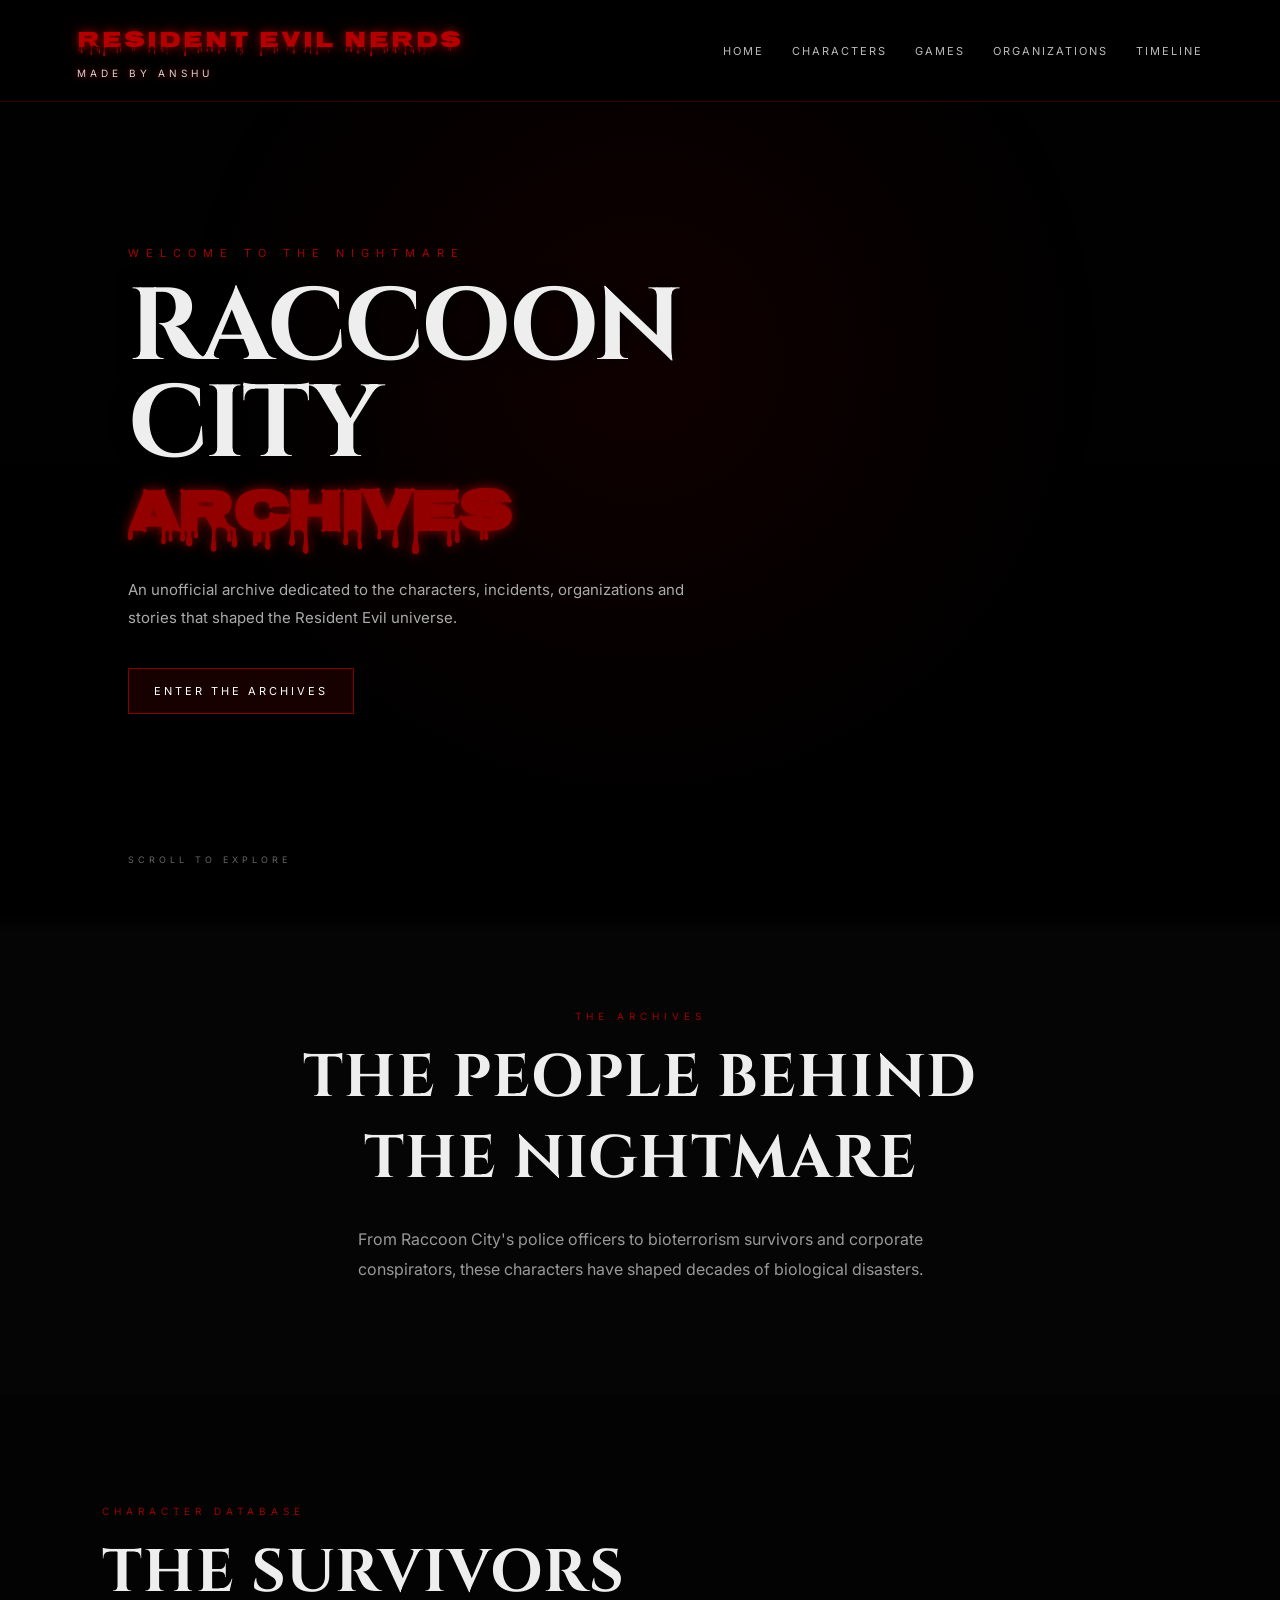
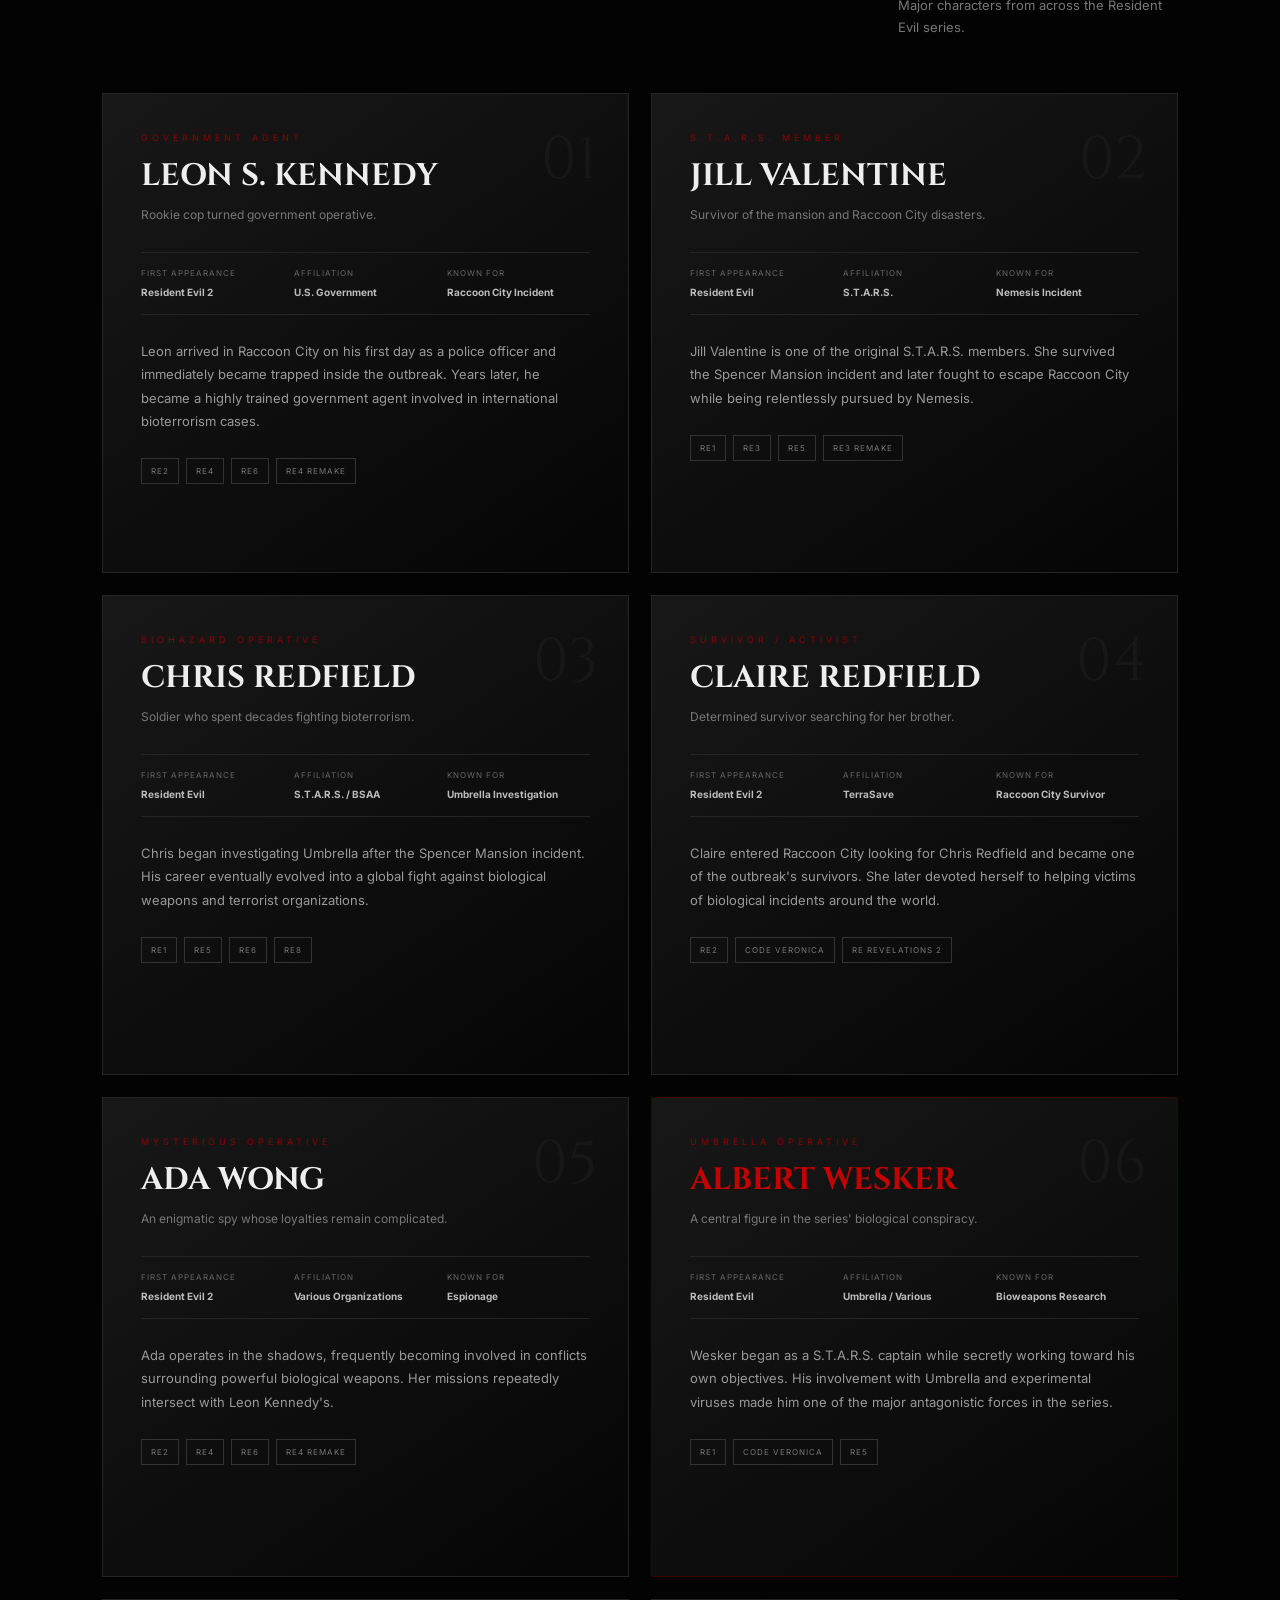
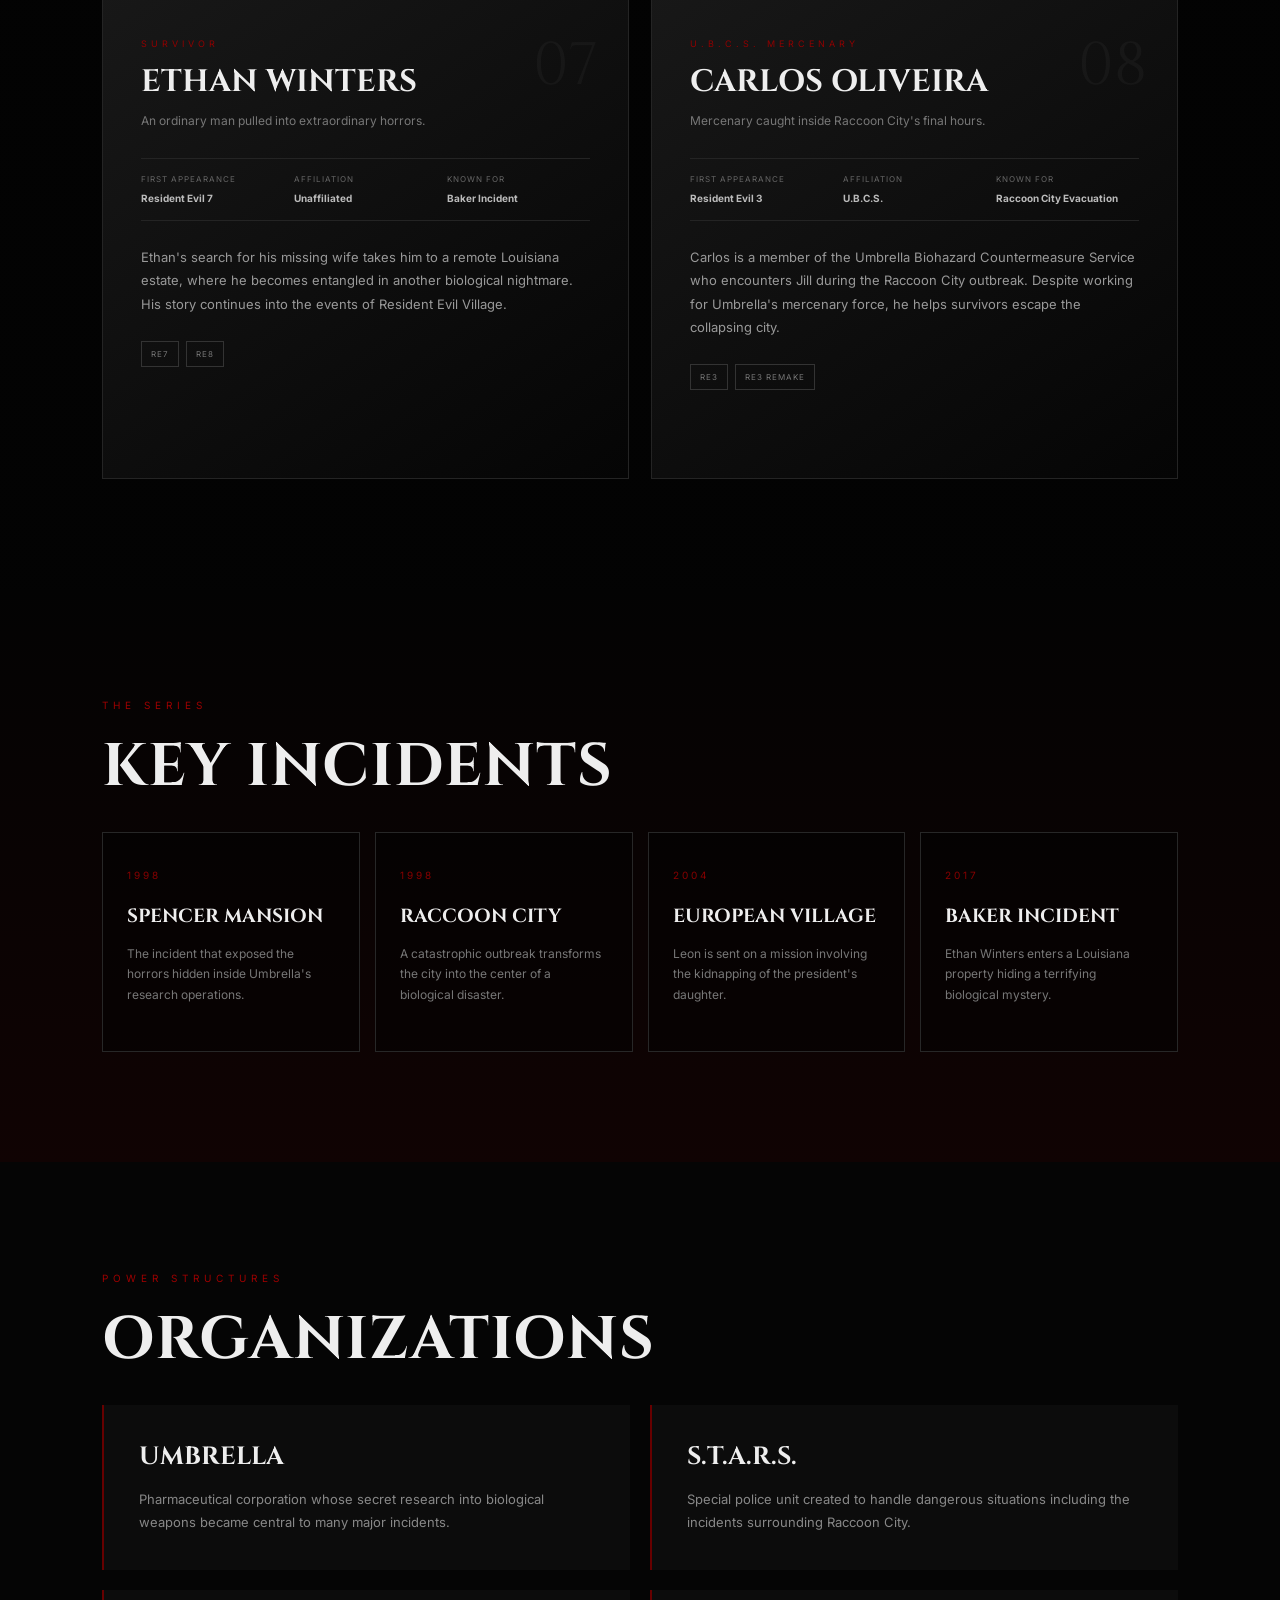
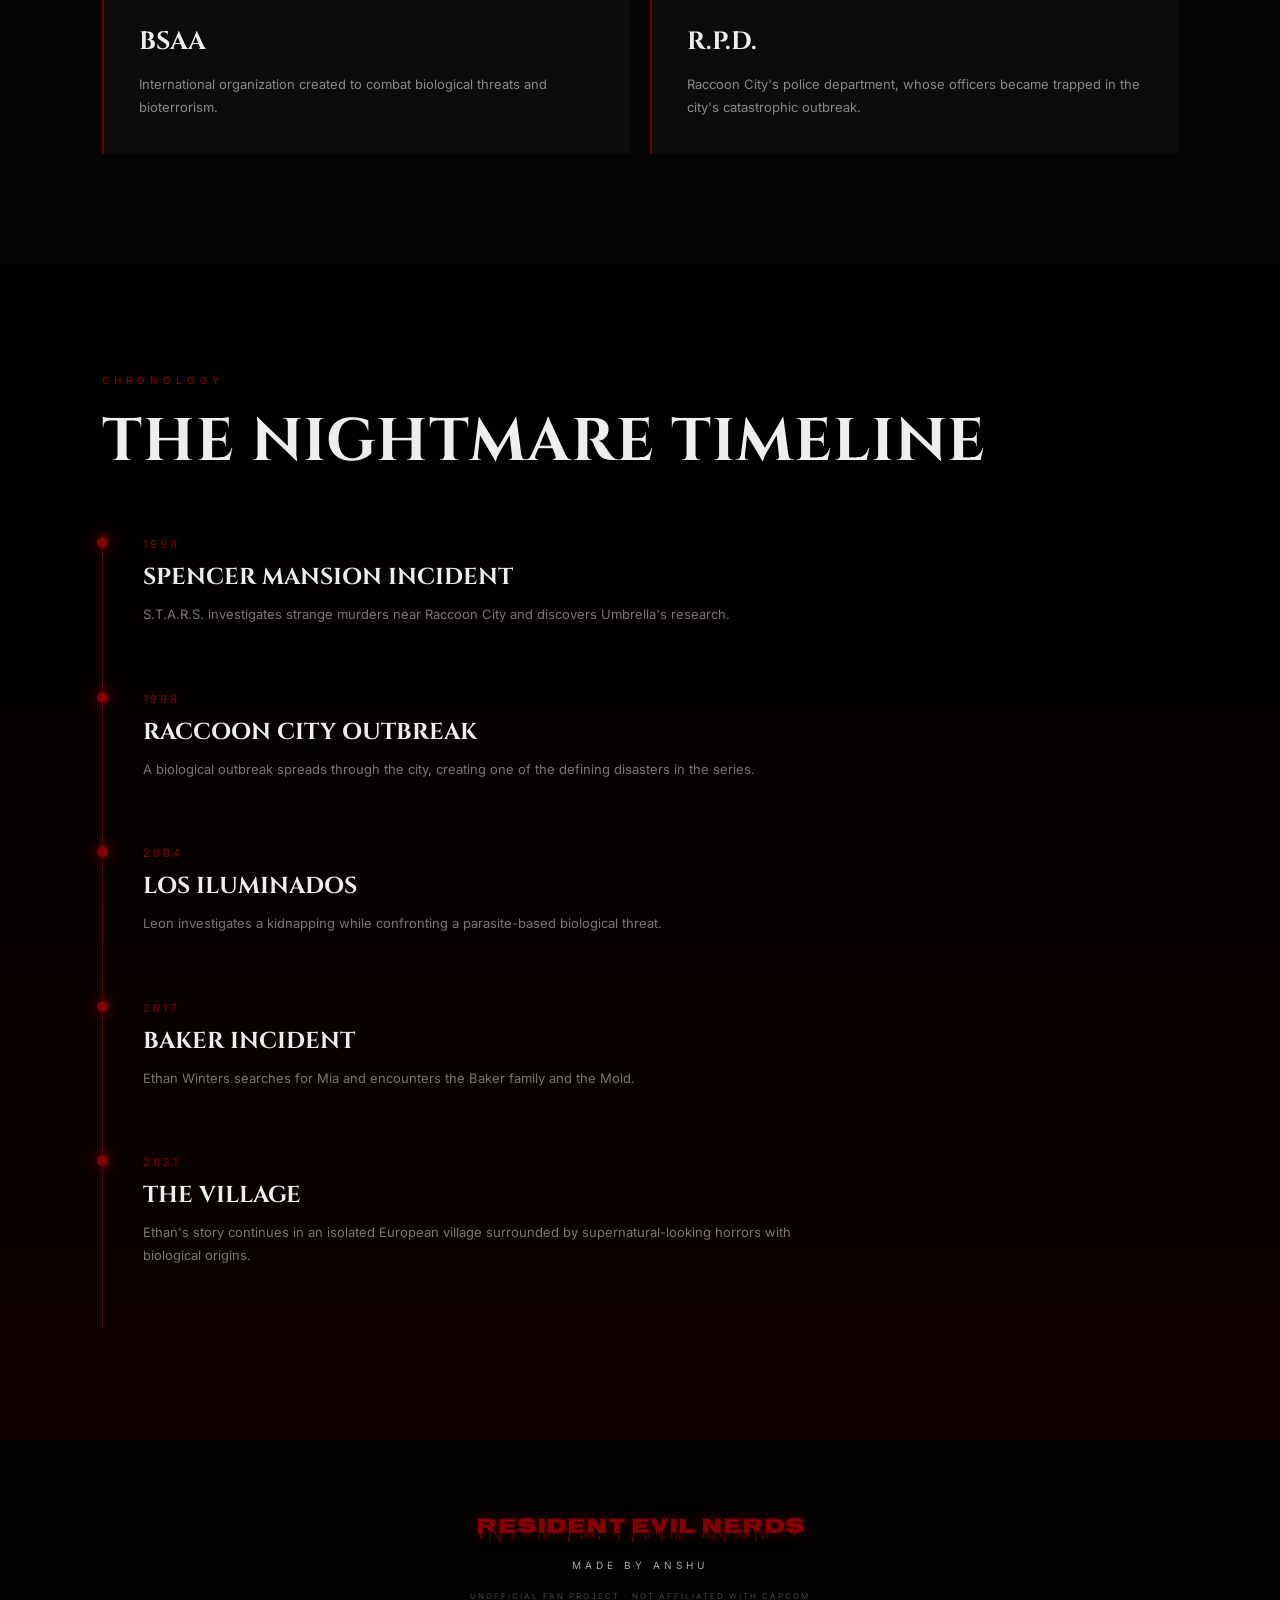
==== !DOCTYPE html.html @ 697fd1d4 "Add files via upload" ====
<!DOCTYPE html>
<html lang="en">
<head>
    <meta charset="UTF-8">
    <meta name="viewport" content="width=device-width, initial-scale=1.0">

    <title>Resident Evil Nerds | Made by Anshu</title>

    <link rel="stylesheet" href="style.css">

    <link rel="preconnect" href="https://fonts.googleapis.com">
    <link rel="preconnect" href="https://fonts.gstatic.com" crossorigin>
    <link href="https://fonts.googleapis.com/css2?family=Cinzel:wght@500;600;700;800&family=Inter:wght@300;400;500;600&family=Nosifer&display=swap" rel="stylesheet">

<link rel="stylesheet" href="website css file.css">

</head>

<body>

    <!-- DARK OVERLAY -->
    <div class="background-overlay"></div>

    <!-- NAVBAR -->
    <header class="navbar">

        <div class="brand">
            <div class="site-name">RESIDENT EVIL NERDS</div>
            <div class="creator">MADE BY ANSHU</div>
        </div>

        <nav>
            <a href="#home">HOME</a>
            <a href="#characters">CHARACTERS</a>
            <a href="#games">GAMES</a>
            <a href="#organizations">ORGANIZATIONS</a>
            <a href="#timeline">TIMELINE</a>
        </nav>

    </header>


    <!-- HERO -->
    <section class="hero" id="home">

        <div class="hero-content">

            <p class="eyebrow">WELCOME TO THE NIGHTMARE</p>

            <h1>
                RACCOON CITY
                <span>ARCHIVES</span>
            </h1>

            <p class="hero-text">
                An unofficial archive dedicated to the characters,
                incidents, organizations and stories that shaped
                the Resident Evil universe.
            </p>

            <a href="#characters" class="red-button">
                ENTER THE ARCHIVES
            </a>

        </div>

        <div class="scroll">
            SCROLL TO EXPLORE
        </div>

    </section>


    <!-- INTRO -->
    <section class="intro">

        <p class="section-label">THE ARCHIVES</p>

        <h2>THE PEOPLE BEHIND THE NIGHTMARE</h2>

        <p>
            From Raccoon City's police officers to bioterrorism
            survivors and corporate conspirators, these characters
            have shaped decades of biological disasters.
        </p>

    </section>


    <!-- CHARACTERS -->
    <section class="characters" id="characters">

        <div class="section-heading">
            <div>
                <p class="section-label">CHARACTER DATABASE</p>
                <h2>THE SURVIVORS</h2>
            </div>

            <p class="small-description">
                Major characters from across the Resident Evil series.
            </p>
        </div>


        <div class="character-grid">


            <!-- LEON -->
            <article class="character-card">

                <div class="character-number">01</div>

                <div class="character-content">

                    <p class="role">GOVERNMENT AGENT</p>

                    <h3>LEON S. KENNEDY</h3>

                    <p class="quote">
                        Rookie cop turned government operative.
                    </p>

                    <div class="info">

                        <div>
                            <span>FIRST APPEARANCE</span>
                            <strong>Resident Evil 2</strong>
                        </div>

                        <div>
                            <span>AFFILIATION</span>
                            <strong>U.S. Government</strong>
                        </div>

                        <div>
                            <span>KNOWN FOR</span>
                            <strong>Raccoon City Incident</strong>
                        </div>

                    </div>

                    <p class="bio">
                        Leon arrived in Raccoon City on his first day
                        as a police officer and immediately became
                        trapped inside the outbreak. Years later,
                        he became a highly trained government agent
                        involved in international bioterrorism cases.
                    </p>

                    <div class="games">
                        <span>RE2</span>
                        <span>RE4</span>
                        <span>RE6</span>
                        <span>RE4 REMAKE</span>
                    </div>

                </div>

            </article>


            <!-- JILL -->
            <article class="character-card">

                <div class="character-number">02</div>

                <div class="character-content">

                    <p class="role">S.T.A.R.S. MEMBER</p>

                    <h3>JILL VALENTINE</h3>

                    <p class="quote">
                        Survivor of the mansion and Raccoon City disasters.
                    </p>

                    <div class="info">

                        <div>
                            <span>FIRST APPEARANCE</span>
                            <strong>Resident Evil</strong>
                        </div>

                        <div>
                            <span>AFFILIATION</span>
                            <strong>S.T.A.R.S.</strong>
                        </div>

                        <div>
                            <span>KNOWN FOR</span>
                            <strong>Nemesis Incident</strong>
                        </div>

                    </div>

                    <p class="bio">
                        Jill Valentine is one of the original S.T.A.R.S.
                        members. She survived the Spencer Mansion incident
                        and later fought to escape Raccoon City while
                        being relentlessly pursued by Nemesis.
                    </p>

                    <div class="games">
                        <span>RE1</span>
                        <span>RE3</span>
                        <span>RE5</span>
                        <span>RE3 REMAKE</span>
                    </div>

                </div>

            </article>


            <!-- CHRIS -->
            <article class="character-card">

                <div class="character-number">03</div>

                <div class="character-content">

                    <p class="role">BIOHAZARD OPERATIVE</p>

                    <h3>CHRIS REDFIELD</h3>

                    <p class="quote">
                        Soldier who spent decades fighting bioterrorism.
                    </p>

                    <div class="info">

                        <div>
                            <span>FIRST APPEARANCE</span>
                            <strong>Resident Evil</strong>
                        </div>

                        <div>
                            <span>AFFILIATION</span>
                            <strong>S.T.A.R.S. / BSAA</strong>
                        </div>

                        <div>
                            <span>KNOWN FOR</span>
                            <strong>Umbrella Investigation</strong>
                        </div>

                    </div>

                    <p class="bio">
                        Chris began investigating Umbrella after the
                        Spencer Mansion incident. His career eventually
                        evolved into a global fight against biological
                        weapons and terrorist organizations.
                    </p>

                    <div class="games">
                        <span>RE1</span>
                        <span>RE5</span>
                        <span>RE6</span>
                        <span>RE8</span>
                    </div>

                </div>

            </article>


            <!-- CLAIRE -->
            <article class="character-card">

                <div class="character-number">04</div>

                <div class="character-content">

                    <p class="role">SURVIVOR / ACTIVIST</p>

                    <h3>CLAIRE REDFIELD</h3>

                    <p class="quote">
                        Determined survivor searching for her brother.
                    </p>

                    <div class="info">

                        <div>
                            <span>FIRST APPEARANCE</span>
                            <strong>Resident Evil 2</strong>
                        </div>

                        <div>
                            <span>AFFILIATION</span>
                            <strong>TerraSave</strong>
                        </div>

                        <div>
                            <span>KNOWN FOR</span>
                            <strong>Raccoon City Survivor</strong>
                        </div>

                    </div>

                    <p class="bio">
                        Claire entered Raccoon City looking for Chris
                        Redfield and became one of the outbreak's
                        survivors. She later devoted herself to helping
                        victims of biological incidents around the world.
                    </p>

                    <div class="games">
                        <span>RE2</span>
                        <span>CODE VERONICA</span>
                        <span>RE REVELATIONS 2</span>
                    </div>

                </div>

            </article>


            <!-- ADA -->
            <article class="character-card">

                <div class="character-number">05</div>

                <div class="character-content">

                    <p class="role">MYSTERIOUS OPERATIVE</p>

                    <h3>ADA WONG</h3>

                    <p class="quote">
                        An enigmatic spy whose loyalties remain complicated.
                    </p>

                    <div class="info">

                        <div>
                            <span>FIRST APPEARANCE</span>
                            <strong>Resident Evil 2</strong>
                        </div>

                        <div>
                            <span>AFFILIATION</span>
                            <strong>Various Organizations</strong>
                        </div>

                        <div>
                            <span>KNOWN FOR</span>
                            <strong>Espionage</strong>
                        </div>

                    </div>

                    <p class="bio">
                        Ada operates in the shadows, frequently becoming
                        involved in conflicts surrounding powerful
                        biological weapons. Her missions repeatedly
                        intersect with Leon Kennedy's.
                    </p>

                    <div class="games">
                        <span>RE2</span>
                        <span>RE4</span>
                        <span>RE6</span>
                        <span>RE4 REMAKE</span>
                    </div>

                </div>

            </article>


            <!-- WESKER -->
            <article class="character-card villain">

                <div class="character-number">06</div>

                <div class="character-content">

                    <p class="role">UMBRELLA OPERATIVE</p>

                    <h3>ALBERT WESKER</h3>

                    <p class="quote">
                        A central figure in the series' biological conspiracy.
                    </p>

                    <div class="info">

                        <div>
                            <span>FIRST APPEARANCE</span>
                            <strong>Resident Evil</strong>
                        </div>

                        <div>
                            <span>AFFILIATION</span>
                            <strong>Umbrella / Various</strong>
                        </div>

                        <div>
                            <span>KNOWN FOR</span>
                            <strong>Bioweapons Research</strong>
                        </div>

                    </div>

                    <p class="bio">
                        Wesker began as a S.T.A.R.S. captain while secretly
                        working toward his own objectives. His involvement
                        with Umbrella and experimental viruses made him one
                        of the major antagonistic forces in the series.
                    </p>

                    <div class="games">
                        <span>RE1</span>
                        <span>CODE VERONICA</span>
                        <span>RE5</span>
                    </div>

                </div>

            </article>


            <!-- ETHAN -->
            <article class="character-card">

                <div class="character-number">07</div>

                <div class="character-content">

                    <p class="role">SURVIVOR</p>

                    <h3>ETHAN WINTERS</h3>

                    <p class="quote">
                        An ordinary man pulled into extraordinary horrors.
                    </p>

                    <div class="info">

                        <div>
                            <span>FIRST APPEARANCE</span>
                            <strong>Resident Evil 7</strong>
                        </div>

                        <div>
                            <span>AFFILIATION</span>
                            <strong>Unaffiliated</strong>
                        </div>

                        <div>
                            <span>KNOWN FOR</span>
                            <strong>Baker Incident</strong>
                        </div>

                    </div>

                    <p class="bio">
                        Ethan's search for his missing wife takes him to
                        a remote Louisiana estate, where he becomes
                        entangled in another biological nightmare.
                        His story continues into the events of Resident Evil Village.
                    </p>

                    <div class="games">
                        <span>RE7</span>
                        <span>RE8</span>
                    </div>

                </div>

            </article>


            <!-- CARLOS -->
            <article class="character-card">

                <div class="character-number">08</div>

                <div class="character-content">

                    <p class="role">U.B.C.S. MERCENARY</p>

                    <h3>CARLOS OLIVEIRA</h3>

                    <p class="quote">
                        Mercenary caught inside Raccoon City's final hours.
                    </p>

                    <div class="info">

                        <div>
                            <span>FIRST APPEARANCE</span>
                            <strong>Resident Evil 3</strong>
                        </div>

                        <div>
                            <span>AFFILIATION</span>
                            <strong>U.B.C.S.</strong>
                        </div>

                        <div>
                            <span>KNOWN FOR</span>
                            <strong>Raccoon City Evacuation</strong>
                        </div>

                    </div>

                    <p class="bio">
                        Carlos is a member of the Umbrella Biohazard
                        Countermeasure Service who encounters Jill during
                        the Raccoon City outbreak. Despite working for
                        Umbrella's mercenary force, he helps survivors
                        escape the collapsing city.
                    </p>

                    <div class="games">
                        <span>RE3</span>
                        <span>RE3 REMAKE</span>
                    </div>

                </div>

            </article>

        </div>

    </section>


    <!-- GAMES -->
    <section class="games-section" id="games">

        <p class="section-label">THE SERIES</p>

        <h2>KEY INCIDENTS</h2>

        <div class="game-grid">

            <div class="game-box">
                <span>1998</span>
                <h3>SPENCER MANSION</h3>
                <p>
                    The incident that exposed the horrors hidden inside
                    Umbrella's research operations.
                </p>
            </div>

            <div class="game-box">
                <span>1998</span>
                <h3>RACCOON CITY</h3>
                <p>
                    A catastrophic outbreak transforms the city into
                    the center of a biological disaster.
                </p>
            </div>

            <div class="game-box">
                <span>2004</span>
                <h3>EUROPEAN VILLAGE</h3>
                <p>
                    Leon is sent on a mission involving the kidnapping
                    of the president's daughter.
                </p>
            </div>

            <div class="game-box">
                <span>2017</span>
                <h3>BAKER INCIDENT</h3>
                <p>
                    Ethan Winters enters a Louisiana property hiding
                    a terrifying biological mystery.
                </p>
            </div>

        </div>

    </section>


    <!-- ORGANIZATIONS -->
    <section class="organizations" id="organizations">

        <p class="section-label">POWER STRUCTURES</p>

        <h2>ORGANIZATIONS</h2>

        <div class="org-grid">

            <div class="org-card">
                <h3>UMBRELLA</h3>
                <p>
                    Pharmaceutical corporation whose secret research
                    into biological weapons became central to many
                    major incidents.
                </p>
            </div>

            <div class="org-card">
                <h3>S.T.A.R.S.</h3>
                <p>
                    Special police unit created to handle dangerous
                    situations including the incidents surrounding
                    Raccoon City.
                </p>
            </div>

            <div class="org-card">
                <h3>BSAA</h3>
                <p>
                    International organization created to combat
                    biological threats and bioterrorism.
                </p>
            </div>

            <div class="org-card">
                <h3>R.P.D.</h3>
                <p>
                    Raccoon City's police department, whose officers
                    became trapped in the city's catastrophic outbreak.
                </p>
            </div>

        </div>

    </section>


    <!-- TIMELINE -->
    <section class="timeline" id="timeline">

        <p class="section-label">CHRONOLOGY</p>

        <h2>THE NIGHTMARE TIMELINE</h2>

        <div class="timeline-container">

            <div class="timeline-item">
                <span>1998</span>
                <h3>SPENCER MANSION INCIDENT</h3>
                <p>
                    S.T.A.R.S. investigates strange murders near
                    Raccoon City and discovers Umbrella's research.
                </p>
            </div>

            <div class="timeline-item">
                <span>1998</span>
                <h3>RACCOON CITY OUTBREAK</h3>
                <p>
                    A biological outbreak spreads through the city,
                    creating one of the defining disasters in the series.
                </p>
            </div>

            <div class="timeline-item">
                <span>2004</span>
                <h3>LOS ILUMINADOS</h3>
                <p>
                    Leon investigates a kidnapping while confronting
                    a parasite-based biological threat.
                </p>
            </div>

            <div class="timeline-item">
                <span>2017</span>
                <h3>BAKER INCIDENT</h3>
                <p>
                    Ethan Winters searches for Mia and encounters
                    the Baker family and the Mold.
                </p>
            </div>

            <div class="timeline-item">
                <span>2021</span>
                <h3>THE VILLAGE</h3>
                <p>
                    Ethan's story continues in an isolated European
                    village surrounded by supernatural-looking horrors
                    with biological origins.
                </p>
            </div>

        </div>

    </section>


    <!-- FOOTER -->
    <footer>

        <div class="footer-logo">
            RESIDENT EVIL NERDS
        </div>

        <p>MADE BY ANSHU</p>

        <span>
            UNOFFICIAL FAN PROJECT · NOT AFFILIATED WITH CAPCOM
        </span>

    </footer>

</body>
</html>
---- website css file.css ----
* {
    margin: 0;
    padding: 0;
    box-sizing: border-box;
}

html {
    scroll-behavior: smooth;
}

body {
    background: #050505;
    color: #eeeeee;
    font-family: "Inter", sans-serif;
    overflow-x: hidden;
}


/* =========================
   BACKGROUND
========================= */

body::before {
    content: "";
    position: fixed;
    inset: 0;

    background-image:
        linear-gradient(
            rgba(0, 0, 0, 0.72),
            rgba(0, 0, 0, 0.88)
        ),
        url("https://images.unsplash.com/photo-1519501025264-65ba15a82390?auto=format&fit=crop&w=2400&q=80");

    background-size: cover;
    background-position: center;

    filter: blur(3px);

    transform: scale(1.05);

    z-index: -3;
}

.background-overlay {
    position: fixed;
    inset: 0;

    background:
        radial-gradient(
            circle at 50% 40%,
            rgba(90, 0, 0, 0.18),
            transparent 55%
        );

    pointer-events: none;

    z-index: -2;
}


/* =========================
   NAVBAR
========================= */

.navbar {
    position: fixed;
    top: 0;
    left: 0;

    width: 100%;

    padding: 22px 6%;

    display: flex;
    justify-content: space-between;
    align-items: center;

    background: rgba(0, 0, 0, 0.72);

    border-bottom: 1px solid rgba(255, 0, 0, 0.18);

    backdrop-filter: blur(12px);

    z-index: 100;
}

.brand {
    text-align: left;
}

.site-name {
    font-family: "Nosifer", cursive;

    color: #b40000;

    font-size: 23px;

    letter-spacing: 2px;

    text-shadow:
        0 0 8px rgba(180, 0, 0, 0.8),
        0 0 25px rgba(120, 0, 0, 0.5);
}

.creator {
    margin-top: 5px;

    font-size: 10px;

    letter-spacing: 4px;

    color: #d5d5d5;

    text-shadow:
        0 0 7px rgba(255, 0, 0, 0.7);
}

nav {
    display: flex;
    gap: 28px;
}

nav a {
    color: #bbbbbb;

    text-decoration: none;

    font-size: 11px;

    letter-spacing: 2px;

    transition: 0.3s;
}

nav a:hover {
    color: #d00000;

    text-shadow:
        0 0 10px rgba(255, 0, 0, 0.7);
}


/* =========================
   HERO
========================= */

.hero {
    min-height: 100vh;

    display: flex;
    align-items: center;

    padding: 140px 10% 80px;

    position: relative;
}

.hero-content {
    max-width: 780px;
}

.eyebrow {
    color: #a50000;

    letter-spacing: 7px;

    font-size: 11px;

    margin-bottom: 20px;
}

.hero h1 {
    font-family: "Cinzel", serif;

    font-size: clamp(55px, 8vw, 110px);

    line-height: 0.95;

    letter-spacing: -3px;

    color: #eeeeee;

    text-shadow:
        0 0 20px rgba(0, 0, 0, 1);
}

.hero h1 span {
    display: block;

    color: #920000;

    font-family: "Nosifer", cursive;

    font-size: 0.58em;

    margin-top: 15px;

    text-shadow:
        0 0 12px rgba(170, 0, 0, 0.8);
}

.hero-text {
    max-width: 600px;

    margin-top: 30px;

    color: #aaa;

    font-size: 15px;

    line-height: 1.9;
}

.red-button {
    display: inline-block;

    margin-top: 35px;

    padding: 15px 25px;

    border: 1px solid #850000;

    background: rgba(100, 0, 0, 0.22);

    color: white;

    text-decoration: none;

    font-size: 11px;

    letter-spacing: 3px;

    transition: 0.3s;
}

.red-button:hover {
    background: #850000;

    box-shadow:
        0 0 25px rgba(160, 0, 0, 0.5);
}

.scroll {
    position: absolute;

    bottom: 35px;
    left: 10%;

    color: #666;

    font-size: 9px;

    letter-spacing: 4px;
}


/* =========================
   GENERAL SECTIONS
========================= */

section {
    padding: 110px 8%;
}

.section-label {
    color: #9d0000;

    font-size: 10px;

    letter-spacing: 5px;

    margin-bottom: 15px;
}

h2 {
    font-family: "Cinzel", serif;

    font-size: clamp(35px, 5vw, 60px);

    letter-spacing: 1px;

    margin-bottom: 25px;
}

.intro {
    max-width: 900px;

    margin: auto;

    text-align: center;
}

.intro > p:last-child {
    color: #999;

    line-height: 1.9;

    max-width: 650px;

    margin: auto;
}


/* =========================
   CHARACTER SECTION
========================= */

.characters {
    background:
        linear-gradient(
            rgba(3, 3, 3, 0.93),
            rgba(3, 3, 3, 0.96)
        );
}

.section-heading {
    display: flex;

    justify-content: space-between;

    align-items: end;

    margin-bottom: 55px;
}

.small-description {
    max-width: 280px;

    color: #777;

    line-height: 1.7;

    font-size: 13px;
}

.character-grid {
    display: grid;

    grid-template-columns: repeat(2, 1fr);

    gap: 22px;
}

.character-card {
    position: relative;

    min-height: 480px;

    padding: 38px;

    background:
        linear-gradient(
            145deg,
            rgba(25, 25, 25, 0.94),
            rgba(5, 5, 5, 0.98)
        );

    border: 1px solid #242424;

    overflow: hidden;

    transition: 0.4s;
}

.character-card::before {
    content: "";

    position: absolute;

    top: 0;
    left: 0;

    width: 3px;
    height: 100%;

    background: #790000;

    box-shadow:
        0 0 20px rgba(180, 0, 0, 0.5);

    transform: scaleY(0);

    transform-origin: top;

    transition: 0.4s;
}

.character-card:hover {
    transform: translateY(-5px);

    border-color: #550000;

    box-shadow:
        0 20px 60px rgba(0, 0, 0, 0.7);
}

.character-card:hover::before {
    transform: scaleY(1);
}

.character-number {
    position: absolute;

    right: 30px;
    top: 25px;

    font-family: "Cinzel", serif;

    font-size: 60px;

    color: rgba(255, 255, 255, 0.035);
}

.character-content {
    position: relative;

    z-index: 2;
}

.role {
    color: #8f0000;

    font-size: 9px;

    letter-spacing: 4px;

    margin-bottom: 12px;
}

.character-card h3 {
    font-family: "Cinzel", serif;

    font-size: 31px;

    margin-bottom: 10px;
}

.quote {
    color: #777;

    font-size: 12px;

    margin-bottom: 30px;
}

.info {
    display: grid;

    grid-template-columns: repeat(3, 1fr);

    gap: 10px;

    padding: 15px 0;

    border-top: 1px solid #242424;
    border-bottom: 1px solid #242424;
}

.info span {
    display: block;

    font-size: 8px;

    letter-spacing: 1px;

    color: #666;

    margin-bottom: 7px;
}

.info strong {
    display: block;

    font-size: 10px;

    color: #bbb;

    line-height: 1.4;
}

.bio {
    color: #999;

    line-height: 1.8;

    font-size: 13px;

    margin-top: 25px;
}

.games {
    display: flex;

    flex-wrap: wrap;

    gap: 7px;

    margin-top: 25px;
}

.games span {
    border: 1px solid #333;

    padding: 7px 9px;

    font-size: 8px;

    letter-spacing: 1px;

    color: #777;
}

.villain {
    border-color: #360000;
}

.villain h3 {
    color: #c40000;
}


/* =========================
   GAMES
========================= */

.games-section {
    background:
        linear-gradient(
            180deg,
            #030303,
            #100303
        );
}

.game-grid {
    display: grid;

    grid-template-columns: repeat(4, 1fr);

    gap: 15px;
}

.game-box {
    padding: 30px 24px;

    border: 1px solid #272727;

    background: rgba(0, 0, 0, 0.45);

    min-height: 220px;

    transition: 0.3s;
}

.game-box:hover {
    border-color: #720000;

    background: rgba(70, 0, 0, 0.12);
}

.game-box span {
    color: #870000;

    font-size: 10px;

    letter-spacing: 3px;
}

.game-box h3 {
    font-family: "Cinzel", serif;

    font-size: 19px;

    margin: 20px 0 15px;
}

.game-box p {
    color: #777;

    line-height: 1.7;

    font-size: 12px;
}


/* =========================
   ORGANIZATIONS
========================= */

.organizations {
    background: #050505;
}

.org-grid {
    display: grid;

    grid-template-columns: repeat(2, 1fr);

    gap: 20px;
}

.org-card {
    padding: 35px;

    border-left: 2px solid #670000;

    background: #0c0c0c;
}

.org-card h3 {
    font-family: "Cinzel", serif;

    font-size: 25px;

    margin-bottom: 15px;
}

.org-card p {
    color: #888;

    line-height: 1.8;

    font-size: 13px;
}


/* =========================
   TIMELINE
========================= */

.timeline {
    background:
        linear-gradient(
            rgba(0, 0, 0, 0.95),
            rgba(15, 0, 0, 0.9)
        );
}

.timeline-container {
    max-width: 900px;

    margin-top: 50px;

    border-left: 1px solid #570000;

    padding-left: 40px;
}

.timeline-item {
    position: relative;

    padding: 0 0 60px;
}

.timeline-item::before {
    content: "";

    position: absolute;

    left: -46px;
    top: 5px;

    width: 11px;
    height: 11px;

    border-radius: 50%;

    background: #830000;

    box-shadow:
        0 0 15px rgba(200, 0, 0, 0.8);
}

.timeline-item span {
    color: #8d0000;

    font-size: 11px;

    letter-spacing: 3px;
}

.timeline-item h3 {
    font-family: "Cinzel", serif;

    margin: 10px 0;

    font-size: 23px;
}

.timeline-item p {
    color: #777;

    max-width: 650px;

    line-height: 1.8;

    font-size: 13px;
}


/* =========================
   FOOTER
========================= */

footer {
    padding: 70px 20px;

    text-align: center;

    background: #020202;

    border-top: 1px solid #210000;
}

.footer-logo {
    font-family: "Nosifer", cursive;

    color: #850000;

    font-size: 22px;

    text-shadow:
        0 0 15px rgba(150, 0, 0, 0.5);
}

footer p {
    margin-top: 12px;

    font-size: 10px;

    letter-spacing: 4px;

    color: #aaa;
}

footer span {
    display: block;

    margin-top: 20px;

    color: #444;

    font-size: 8px;

    letter-spacing: 2px;
}


/* =========================
   MOBILE
========================= */

@media (max-width: 900px) {

    .navbar {
        padding: 18px 5%;

        flex-direction: column;

        gap: 15px;
    }

    nav {
        gap: 14px;

        flex-wrap: wrap;

        justify-content: center;
    }

    nav a {
        font-size: 8px;
    }

    .hero {
        padding: 160px 7% 100px;
    }

    section {
        padding: 80px 6%;
    }

    .character-grid {
        grid-template-columns: 1fr;
    }

    .game-grid {
        grid-template-columns: repeat(2, 1fr);
    }

    .section-heading {
        display: block;
    }

    .small-description {
        margin-top: 15px;
    }
}


@media (max-width: 600px) {

    .site-name {
        font-size: 16px;
    }

    .creator {
        font-size: 8px;
    }

    .hero h1 {
        font-size: 45px;
    }

    .character-card {
        padding: 25px;
    }

    .character-card h3 {
        font-size: 25px;
    }

    .info {
        grid-template-columns: 1fr;
    }

    .game-grid,
    .org-grid {
        grid-template-columns: 1fr;
    }

}
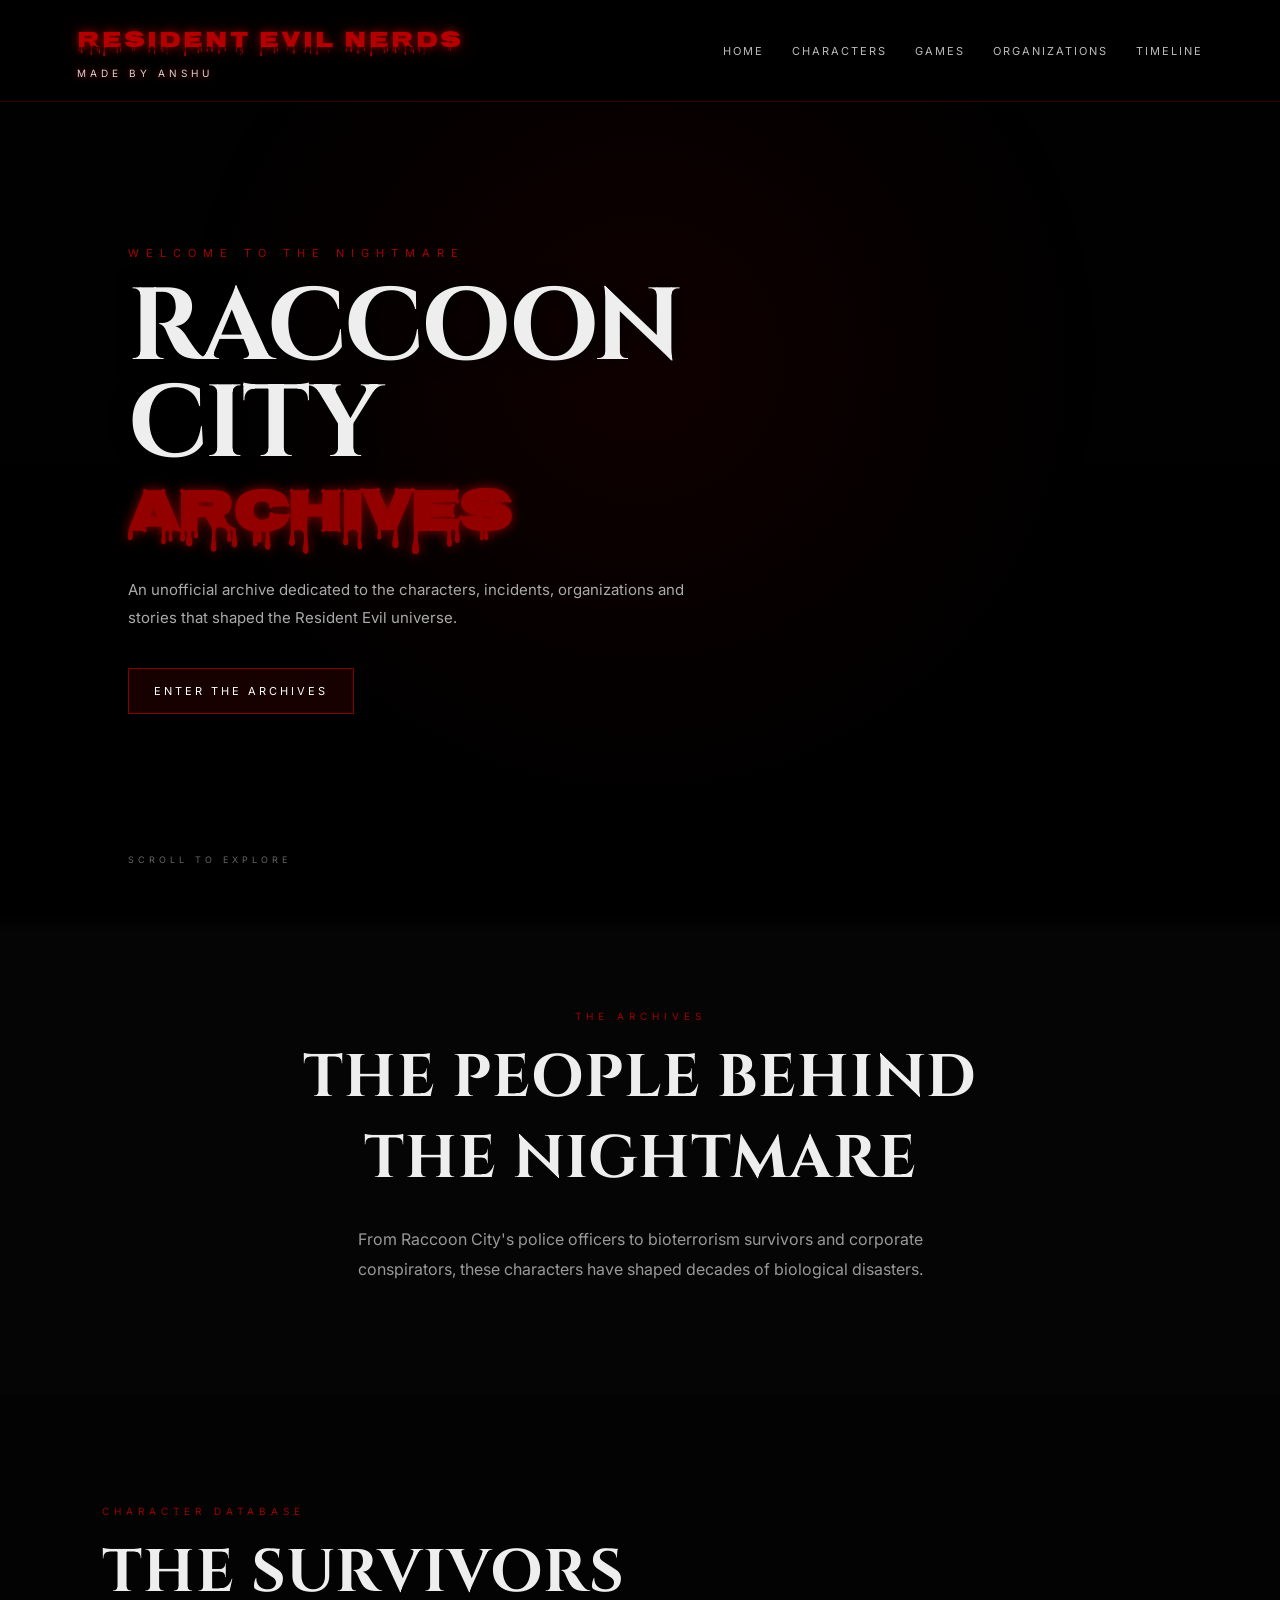
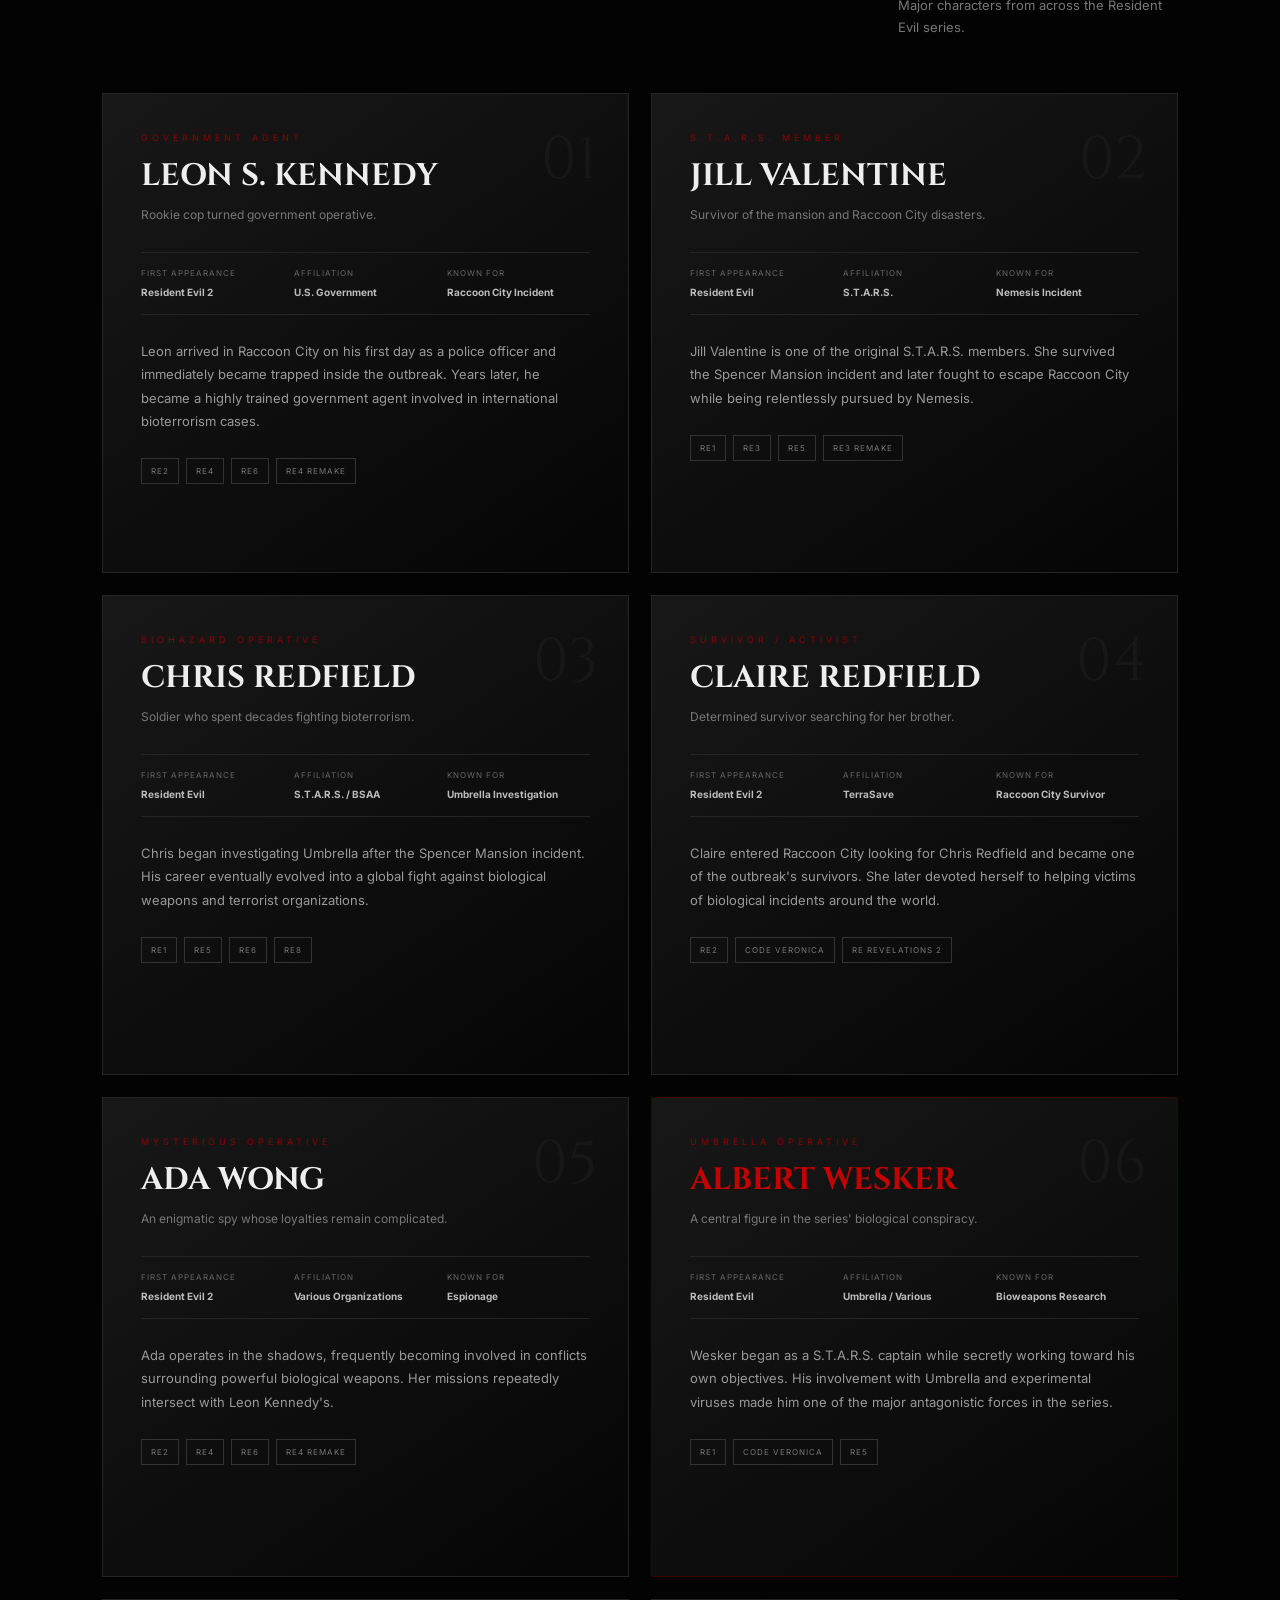
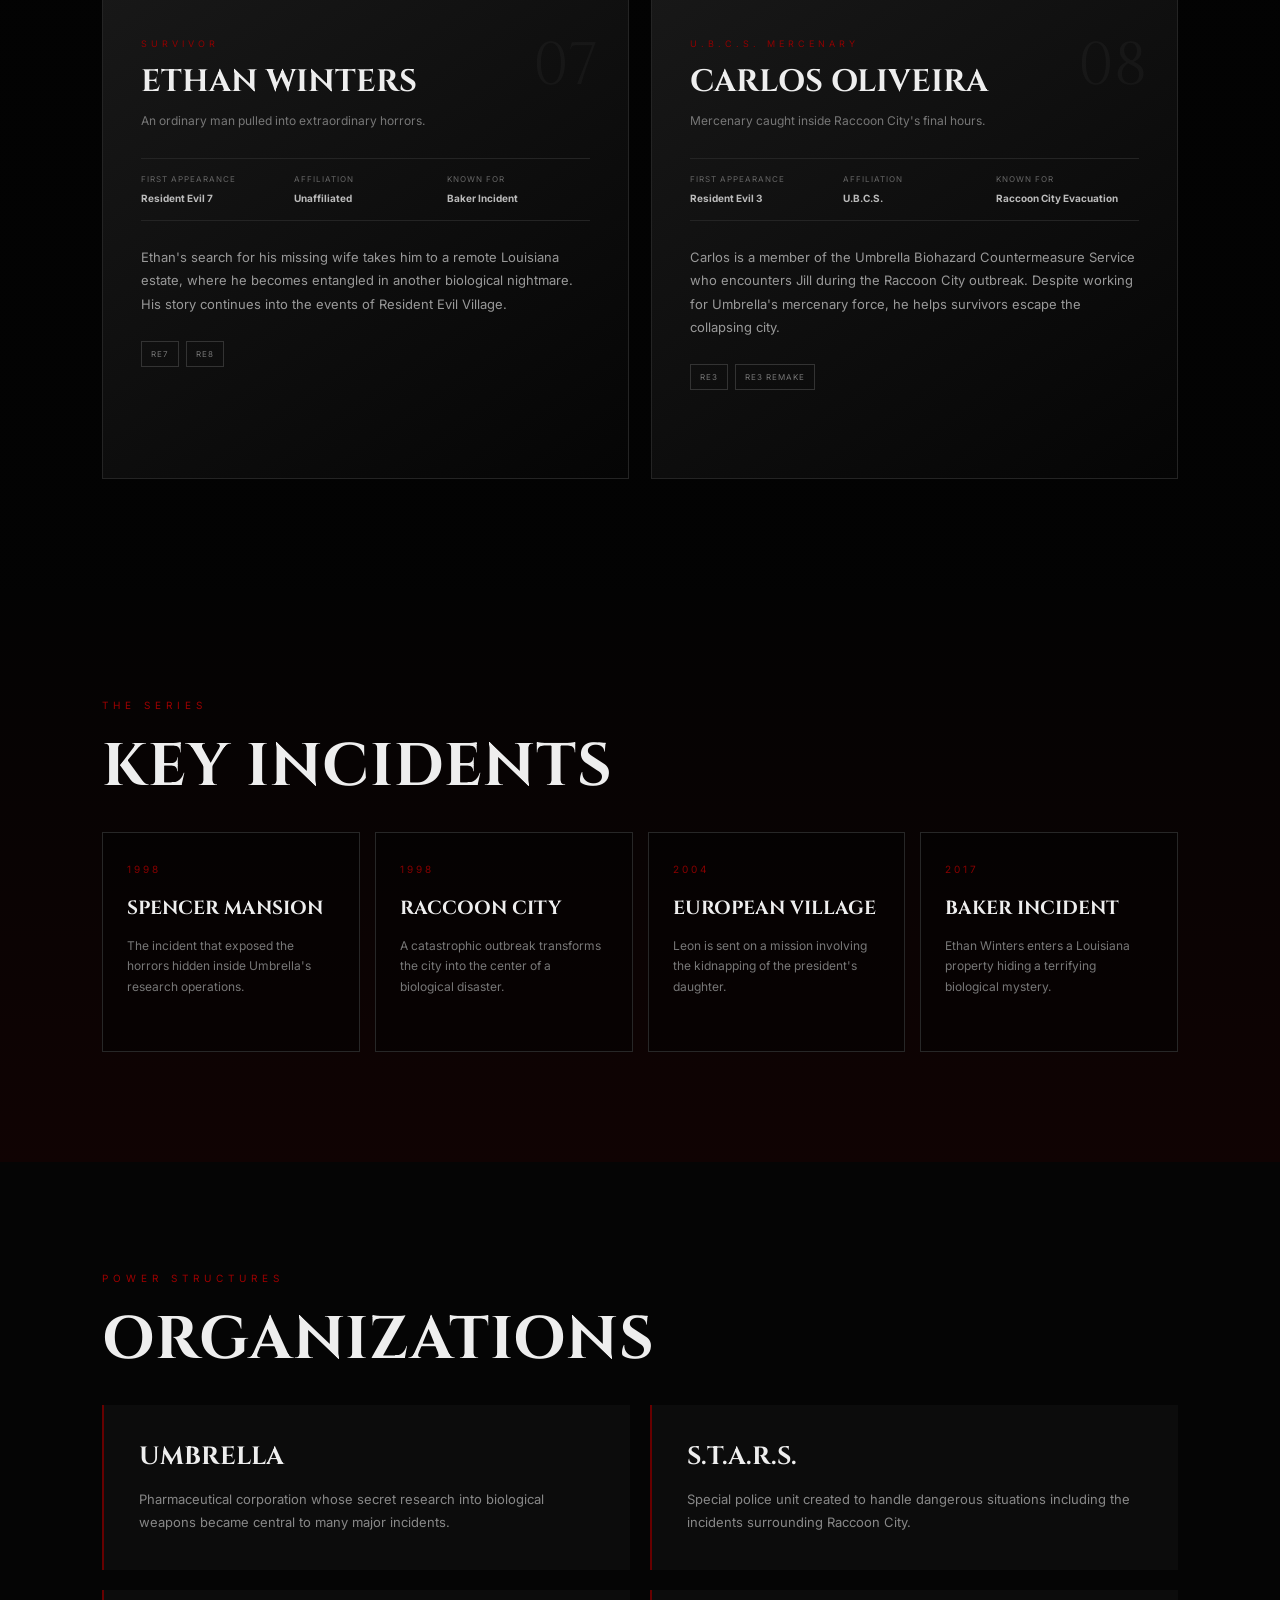
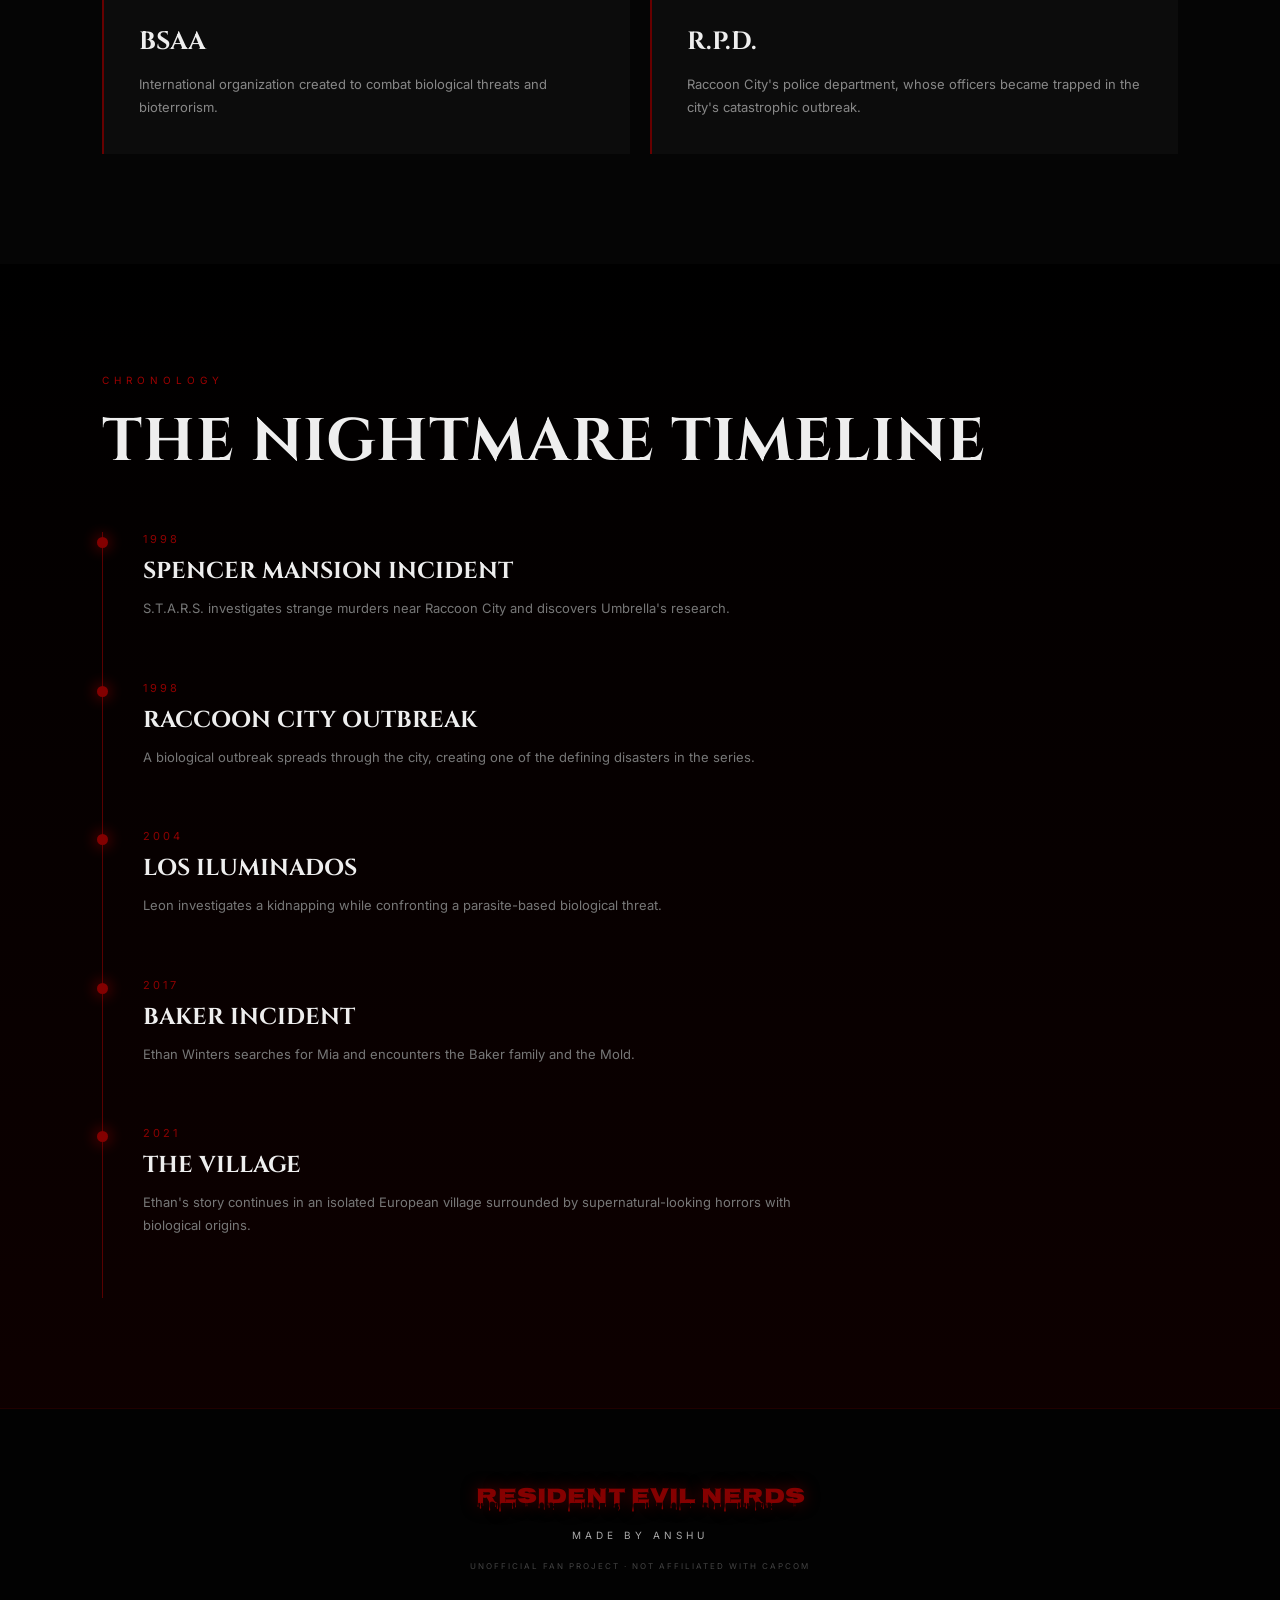
==== commit bc320341: "website.html" ====
--- a/!DOCTYPE html.html
+++ b/!DOCTYPE html.html
@@ -1,4 +1,4 @@
-<!DOCTYPE html>
+<html>
 <html lang="en">
 <head>
     <meta charset="UTF-8">
@@ -703,4 +703,4 @@
     </footer>
 
 </body>
-</html>+</html>
